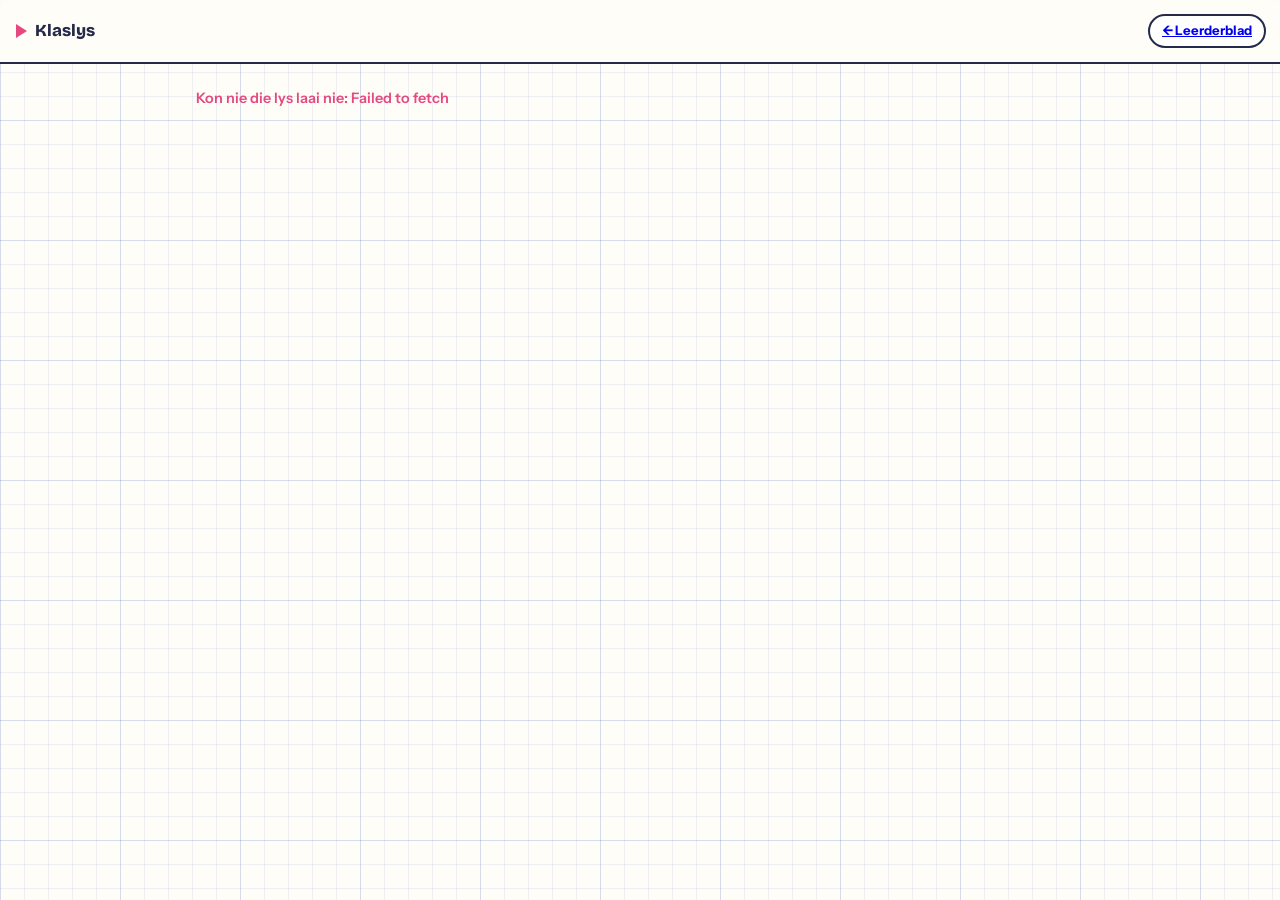
==== dashboard.html @ 18897993 "Vraestel Vlaggies: learners flag Paper II questions for revision Grade 12 class flag which questions" ====
<!doctype html>
<html lang="af">
<head>
<meta charset="utf-8">
<meta name="viewport" content="width=device-width, initial-scale=1, viewport-fit=cover">
<title>Vraestel Vlaggies — Klaslys</title>
<meta name="robots" content="noindex, nofollow">
<link rel="preconnect" href="https://fonts.googleapis.com">
<link rel="preconnect" href="https://fonts.gstatic.com" crossorigin>
<link href="https://fonts.googleapis.com/css2?family=Bricolage+Grotesque:opsz,wght@12..96,500;12..96,700;12..96,800&family=Instrument+Sans:ital,wght@0,400;0,500;0,600;0,700;1,400&display=swap" rel="stylesheet">
<link rel="stylesheet" href="css/styles.css">
</head>
<body>
<div id="app">
  <div class="topbar">
    <span class="tb-logo"><span class="tb-flag"></span><span>Klaslys</span></span>
    <div class="tb-right"><a class="pill" href="index.html">← Leerderblad</a></div>
  </div>
  <main class="view dash" id="view"><p class="muted">Laai…</p></main>
</div>
<script type="module" src="js/dashboard.js"></script>
</body>
</html>
---- css/styles.css ----
/* ============================================================
   Vraestel Vlaggies — same family as Circle Quest:
   cream grid paper, Bricolage headings, Instrument Sans body,
   five accents, thick ink borders, hard offset shadows. Phone-first.
   ============================================================ */
:root{
  --ink:#252a4a; --ink-soft:#5a5f82;
  --papier:#fffdf8; --kaart:#ffffff;
  --grid:rgba(86,120,190,.10); --grid2:rgba(86,120,190,.16);
  --s1:#e64980; --s2:#f76707; --s3:#0ea271; --s4:#4263eb; --s5:#9c36b5;
  --accent:#4263eb;
  --radius:18px;
  --shadow:5px 5px 0 rgba(37,42,74,.14);
  --shadow-sm:3px 3px 0 rgba(37,42,74,.16);
}
*{box-sizing:border-box; margin:0; padding:0;}
html{scroll-behavior:smooth;}
@media (prefers-reduced-motion: reduce){ *{transition:none!important; animation:none!important;} }
body{
  font-family:"Instrument Sans",system-ui,-apple-system,"Segoe UI",sans-serif;
  color:var(--ink); background-color:var(--papier);
  background-image:
    linear-gradient(var(--grid2) 1px, transparent 1px),
    linear-gradient(90deg, var(--grid2) 1px, transparent 1px),
    linear-gradient(var(--grid) 1px, transparent 1px),
    linear-gradient(90deg, var(--grid) 1px, transparent 1px);
  background-size:120px 120px,120px 120px,24px 24px,24px 24px;
  line-height:1.5; -webkit-text-size-adjust:100%;
}
h1,h2,h3{font-family:"Bricolage Grotesque","Instrument Sans",sans-serif; line-height:1.08; letter-spacing:-.01em;}
.eyebrow{font-weight:700; letter-spacing:.14em; font-size:.74rem; color:var(--ink-soft); text-transform:uppercase;}
.muted{color:var(--ink-soft);} .small{font-size:.82rem;} .center{text-align:center;}
.err{color:var(--s1); font-weight:600; font-size:.9rem; margin:6px 0;}

#app{min-height:100dvh; display:flex; flex-direction:column;}
.view{width:100%; max-width:720px; margin:0 auto; padding:18px 16px 96px; flex:1;}
[hidden]{display:none!important;}

/* ---------- buttons & pills ---------- */
.btn{
  cursor:pointer; font:700 .95rem "Instrument Sans",sans-serif;
  border:2px solid var(--ink); border-radius:999px; padding:10px 18px;
  background:#fff; color:var(--ink); transition:transform .1s ease, box-shadow .1s ease;
}
.btn:hover,.btn:focus-visible{transform:translate(-1px,-1px); box-shadow:2px 2px 0 var(--ink); outline:none;}
.btn:active{transform:translate(0,0); box-shadow:none;}
.btn.primary{background:var(--accent); color:#fff; border-color:var(--ink);}
.btn.big{padding:13px 22px; font-size:1.05rem; width:100%;}
.btn.small{padding:7px 14px; font-size:.85rem;}
.btn:disabled{opacity:.5; cursor:default; transform:none; box-shadow:none;}
.link-btn{background:none; border:none; color:var(--ink-soft); font:600 .9rem "Instrument Sans",sans-serif;
  cursor:pointer; padding:11px 8px; min-height:42px;}
.link-btn:hover{color:var(--ink);}

.pill{border:2px solid var(--ink); border-radius:999px; padding:5px 12px; font-weight:700; font-size:.82rem; background:#fff; white-space:nowrap;}
/* the two topbar controls a learner actually taps need a phone-sized target */
.pill.lang{cursor:pointer; min-height:42px; padding:5px 16px;}
.tb-logo{min-height:42px; padding:4px 2px;}
.pill.who{background:rgba(37,42,74,.06); border-style:dashed;}
.pill.count{background:var(--s1); color:#fff;}

/* ---------- top bar ---------- */
.topbar{position:sticky; top:0; z-index:40; display:flex; justify-content:space-between; align-items:center;
  gap:8px; padding:10px 14px; background:rgba(255,253,248,.92); backdrop-filter:blur(6px); border-bottom:2px solid var(--ink);}
.tb-logo{display:inline-flex; align-items:center; gap:8px; background:none; border:none; cursor:pointer;
  font-family:"Bricolage Grotesque",sans-serif; font-weight:800; font-size:1.05rem; color:var(--ink);}
.tb-flag{width:0;height:0;border-left:11px solid var(--s1);border-top:7px solid transparent;border-bottom:7px solid transparent;display:inline-block;}
.tb-right{display:flex; align-items:center; gap:6px; flex-wrap:wrap; justify-content:flex-end;}

/* ---------- cards ---------- */
.card{background:var(--kaart); border:2px solid var(--ink); border-radius:var(--radius); padding:20px; box-shadow:var(--shadow);}
.card + .card{margin-top:14px;}
.card-title{font-size:1.3rem; margin-bottom:4px;}

/* ---------- opening screens ---------- */
.hero{position:relative; text-align:center; padding:30px 0 18px; overflow:hidden;}
.hero h1{font-size:2.3rem; font-weight:800;}
.hero h1::first-letter{color:var(--s1);}
.hero p{margin-top:8px; color:var(--ink-soft);}
.gate{max-width:460px; margin:0 auto;}
.text-input{width:100%; font:500 1rem "Instrument Sans",sans-serif; padding:12px 14px; margin:8px 0;
  border:2px solid var(--ink); border-radius:12px; background:#fff; color:var(--ink);}
.text-input:focus{outline:none; box-shadow:2px 2px 0 var(--accent);}
.lang-row{display:flex; gap:10px; margin-top:10px;}
.lang-row .btn{flex:1;}

/* ---------- route chooser ---------- */
.routes{display:flex; flex-direction:column; gap:14px; margin-top:16px;}
.route{display:flex; align-items:center; gap:14px; text-align:left; cursor:pointer;
  background:#fff; border:2px solid var(--ink); border-radius:var(--radius); padding:18px;
  box-shadow:var(--shadow); transition:transform .1s ease, box-shadow .1s ease; width:100%; color:var(--ink);}
.route:hover,.route:focus-visible{transform:translate(-2px,-2px); box-shadow:7px 7px 0 rgba(37,42,74,.16); outline:none;}
.route-ico{font-size:1.9rem; line-height:1;}
.route h3{font-size:1.15rem;}
.route p{font-size:.88rem; color:var(--ink-soft); margin-top:2px;}

/* ---------- paper chips ---------- */
.paper-row{display:grid; grid-template-columns:repeat(4,1fr); gap:8px; margin:12px 0 6px;}
.paper-chip{cursor:pointer; font:800 1rem "Bricolage Grotesque",sans-serif; padding:12px 4px;
  border:2px solid var(--ink); border-radius:14px; background:#fff; color:var(--ink); transition:.1s;}
.paper-chip:hover,.paper-chip:focus-visible{transform:translate(-1px,-1px); box-shadow:3px 3px 0 var(--accent); outline:none;}
.paper-chip.on{background:var(--ink); color:#fff;}

/* ---------- search ---------- */
.search-wrap{position:sticky; top:53px; z-index:30; background:var(--papier); padding:10px 0 8px; margin-bottom:2px;}
.search{width:100%; font:500 1rem "Instrument Sans",sans-serif; padding:12px 14px 12px 40px;
  border:2px solid var(--ink); border-radius:999px; background:#fff url("data:image/svg+xml;utf8,<svg xmlns='http://www.w3.org/2000/svg' viewBox='0 0 24 24' fill='none' stroke='%235a5f82' stroke-width='2.4' stroke-linecap='round'><circle cx='11' cy='11' r='7'/><path d='M20 20l-3.5-3.5'/></svg>") no-repeat 12px center; background-size:18px;}
.search:focus{outline:none; box-shadow:2px 2px 0 var(--accent);}
.hint{font-size:.8rem; color:var(--ink-soft); margin-top:6px;}

/* ---------- question list ---------- */
.qblock{border:2px solid var(--ink); border-radius:var(--radius); background:#fff; margin-bottom:12px; overflow:hidden; box-shadow:var(--shadow-sm);}
.qhead{display:flex; align-items:center; gap:10px; padding:12px 14px; background:rgba(37,42,74,.04); border-bottom:2px solid var(--ink);}
.qhead .dot{width:12px; height:12px; border-radius:50%; border:2px solid var(--ink); flex:none;}
.qhead h3{font-size:1.05rem; flex:1;}
.qhead .meta{font-size:.78rem; color:var(--ink-soft); white-space:nowrap;}
.parts{display:flex; flex-direction:column;}
.part{display:flex; align-items:flex-start; gap:10px; text-align:left; width:100%; cursor:pointer;
  background:#fff; border:none; border-top:1px solid rgba(37,42,74,.12); padding:11px 14px; color:var(--ink);
  font:500 .92rem "Instrument Sans",sans-serif; transition:background .1s;}
.part:first-child{border-top:none;}
.part:hover,.part:focus-visible{background:rgba(66,99,235,.07); outline:none;}
.part.on{background:rgba(230,73,128,.10);}
.part-id{font-weight:800; font-family:"Bricolage Grotesque",sans-serif; min-width:56px; flex:none;}
.part-txt{flex:1; line-height:1.35;}
.part-mk{color:var(--ink-soft); font-size:.8rem; flex:none;}
.part-tick{flex:none; font-weight:800; color:var(--s1);}
.part.whole{background:rgba(37,42,74,.035); font-weight:700;}
.part.whole.on{background:rgba(230,73,128,.14);}

/* ---------- topic list ---------- */
.topic{border:2px solid var(--ink); border-radius:var(--radius); background:#fff; margin-bottom:12px; overflow:hidden; box-shadow:var(--shadow-sm);}
.topic-head{display:flex; align-items:center; gap:10px; width:100%; cursor:pointer; text-align:left;
  background:rgba(37,42,74,.04); border:none; padding:14px; color:var(--ink);
  font:800 1.05rem "Bricolage Grotesque",sans-serif;}
.topic-head:hover,.topic-head:focus-visible{background:rgba(66,99,235,.08); outline:none;}
.topic-head .dot{width:14px; height:14px; border-radius:50%; border:2px solid var(--ink); flex:none;}
.topic-head .caret{margin-left:auto; color:var(--ink-soft); font-size:.9rem;}
.subs{border-top:2px solid var(--ink);}
.sub{display:flex; align-items:center; gap:10px; width:100%; text-align:left; cursor:pointer;
  background:#fff; border:none; border-top:1px solid rgba(37,42,74,.12); padding:12px 14px; color:var(--ink);
  font:500 .95rem "Instrument Sans",sans-serif;}
.sub:first-child{border-top:none;}
.sub:hover,.sub:focus-visible{background:rgba(66,99,235,.07); outline:none;}
.sub.on{background:rgba(230,73,128,.10);}
.sub-txt{flex:1;}
.sub-tick{font-weight:800; color:var(--s1);}

.dot-stat{background:var(--s3);} .dot-ana{background:var(--s4);}
.dot-trig{background:var(--s2);} .dot-euc{background:var(--s1);}
.dot-tgraph{background:var(--s5);} .dot-t3d{background:var(--ink);}

/* ---------- my list ---------- */
.mine{display:flex; flex-direction:column; gap:10px;}
.mine-item{display:flex; align-items:flex-start; gap:10px; border:2px solid var(--ink); border-radius:14px;
  background:#fff; padding:12px 14px; box-shadow:var(--shadow-sm);}
.mine-item .body{flex:1;}
.mine-item .ttl{font-weight:700;}
.mine-item .cmt{font-size:.86rem; color:var(--ink-soft); margin-top:3px; font-style:italic;}
.x-btn{background:none; border:2px solid var(--ink); border-radius:50%; width:38px; height:38px; flex:none;
  cursor:pointer; font-weight:800; font-size:1.1rem; line-height:1; color:var(--ink);}
.x-btn:hover{background:var(--s1); color:#fff;}
.empty{text-align:center; color:var(--ink-soft); padding:26px 10px;}

/* ---------- comment sheet ---------- */
.sheet-back{position:fixed; inset:0; background:rgba(37,42,74,.42); z-index:60; display:flex; align-items:flex-end; justify-content:center;}
.sheet{background:var(--papier); border:2px solid var(--ink); border-radius:20px 20px 0 0; width:100%; max-width:560px;
  padding:20px 18px calc(20px + env(safe-area-inset-bottom)); box-shadow:0 -6px 0 rgba(37,42,74,.14); max-height:88dvh; overflow:auto;}
@media (min-width:560px){ .sheet-back{align-items:center;} .sheet{border-radius:20px; box-shadow:var(--shadow);} }
.sheet h3{font-size:1.2rem;}
.sheet .what{margin:6px 0 2px; font-size:.94rem;}
.sheet textarea{width:100%; min-height:92px; resize:vertical; font:500 .98rem "Instrument Sans",sans-serif;
  padding:12px 14px; margin:10px 0 4px; border:2px solid var(--ink); border-radius:12px; background:#fff; color:var(--ink);}
.sheet textarea:focus{outline:none; box-shadow:2px 2px 0 var(--accent);}
.sheet-btns{display:flex; gap:10px; margin-top:10px;}
.sheet-btns .btn{flex:1;}

/* ---------- bottom bar ---------- */
.bottombar{position:fixed; left:0; right:0; bottom:0; z-index:50; display:flex; gap:8px; justify-content:center;
  padding:10px 12px calc(10px + env(safe-area-inset-bottom));
  background:rgba(255,253,248,.94); backdrop-filter:blur(6px); border-top:2px solid var(--ink);}
.bottombar .btn{flex:1; max-width:230px;}

/* ---------- toast ---------- */
.toast{position:fixed; left:50%; transform:translateX(-50%); bottom:80px; z-index:70;
  background:var(--ink); color:#fff; font-weight:700; font-size:.9rem; padding:10px 18px; border-radius:999px;
  box-shadow:var(--shadow-sm); animation:pop .2s ease;}
@keyframes pop{from{opacity:0; transform:translateX(-50%) translateY(6px);} to{opacity:1;}}

/* ---------- dashboard ---------- */
.dash{max-width:920px;}
.dash-tools{display:flex; flex-wrap:wrap; gap:8px; align-items:center; margin:12px 0;}
.stat-row{display:grid; grid-template-columns:repeat(auto-fit,minmax(120px,1fr)); gap:10px; margin:14px 0;}
.stat{border:2px solid var(--ink); border-radius:14px; background:#fff; padding:12px; text-align:center; box-shadow:var(--shadow-sm);}
.stat b{display:block; font-family:"Bricolage Grotesque",sans-serif; font-size:1.7rem;}
.stat span{font-size:.78rem; color:var(--ink-soft);}
.rank{display:flex; align-items:flex-start; gap:12px; border:2px solid var(--ink); border-radius:14px;
  background:#fff; padding:13px 15px; margin-bottom:10px; box-shadow:var(--shadow-sm);}
.rank .n{font-family:"Bricolage Grotesque",sans-serif; font-weight:800; font-size:1.5rem; min-width:34px;
  text-align:center; color:var(--s1);}
.rank .body{flex:1; min-width:0;}
.rank .ttl{font-weight:800;}
.rank .sub{font-size:.86rem; color:var(--ink-soft); margin-top:2px;}
.rank .who{font-size:.82rem; margin-top:5px;}
.rank .cmts{margin-top:7px; display:flex; flex-direction:column; gap:5px;}
.rank .cmt{font-size:.86rem; border-left:3px solid var(--s2); padding:2px 0 2px 9px;}
.rank .cmt b{font-weight:700;}
.dash-sec{margin-top:26px;}
.dash-sec h2{font-size:1.35rem; margin-bottom:4px;}
textarea.export{width:100%; min-height:240px; font:500 .8rem ui-monospace,Menlo,Consolas,monospace;
  padding:12px; border:2px solid var(--ink); border-radius:12px; background:#fff; color:var(--ink); margin-top:10px;}
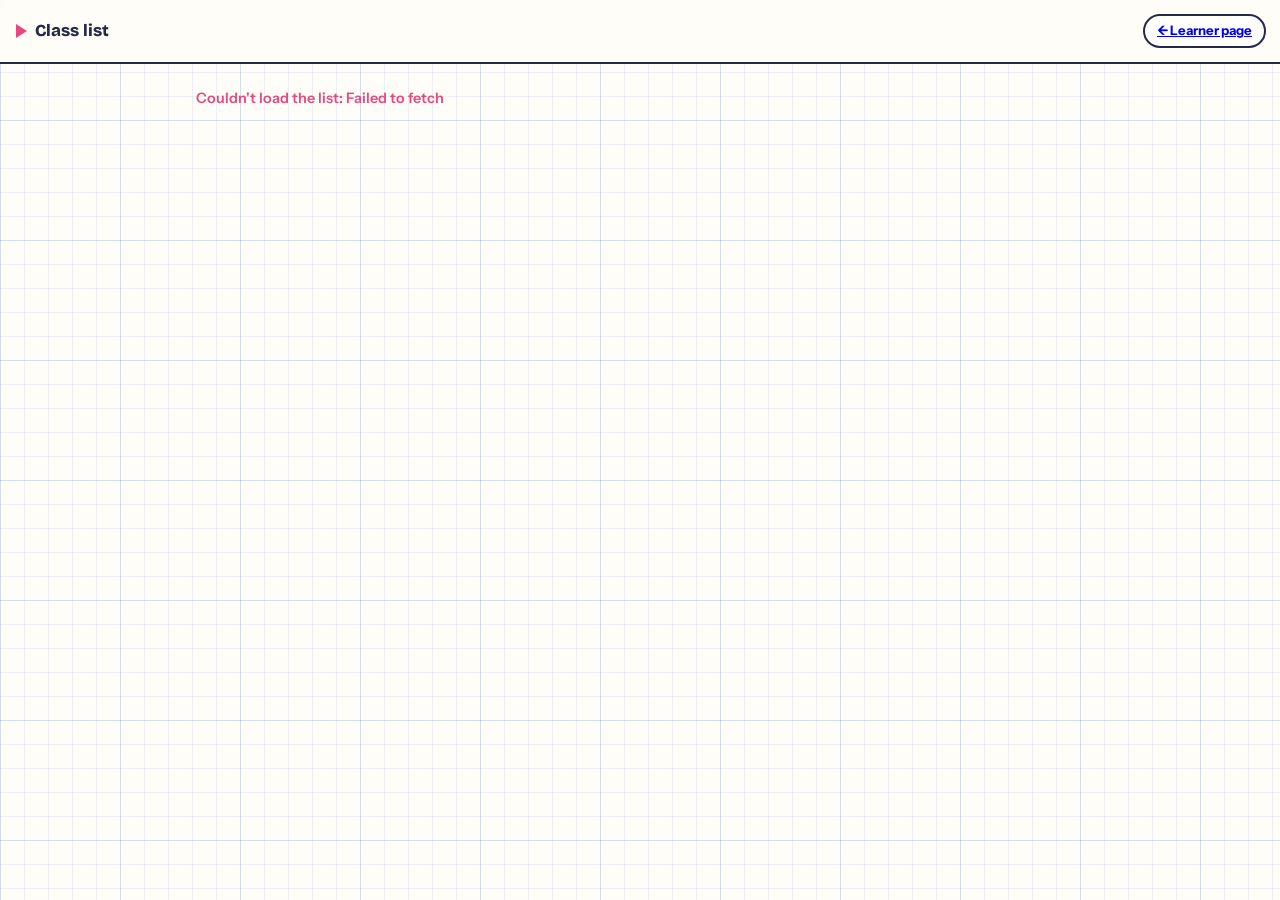
==== commit d6e38e55: "Teacher dashboard in English; Afrikaans says naam, not voornaam Two corrections from her:  - "voorna" ====
--- a/dashboard.html
+++ b/dashboard.html
@@ -1,9 +1,9 @@
 <!doctype html>
-<html lang="af">
+<html lang="en">
 <head>
 <meta charset="utf-8">
 <meta name="viewport" content="width=device-width, initial-scale=1, viewport-fit=cover">
-<title>Vraestel Vlaggies — Klaslys</title>
+<title>Paper Flags — Class list</title>
 <meta name="robots" content="noindex, nofollow">
 <link rel="preconnect" href="https://fonts.googleapis.com">
 <link rel="preconnect" href="https://fonts.gstatic.com" crossorigin>
@@ -13,10 +13,10 @@
 <body>
 <div id="app">
   <div class="topbar">
-    <span class="tb-logo"><span class="tb-flag"></span><span>Klaslys</span></span>
-    <div class="tb-right"><a class="pill" href="index.html">← Leerderblad</a></div>
+    <span class="tb-logo"><span class="tb-flag"></span><span>Class list</span></span>
+    <div class="tb-right"><a class="pill" href="index.html">← Learner page</a></div>
   </div>
-  <main class="view dash" id="view"><p class="muted">Laai…</p></main>
+  <main class="view dash" id="view"><p class="muted">Loading…</p></main>
 </div>
 <script type="module" src="js/dashboard.js"></script>
 </body>
--- a/css/styles.css
+++ b/css/styles.css
@@ -84,6 +84,20 @@
 .lang-row{display:flex; gap:10px; margin-top:10px;}
 .lang-row .btn{flex:1;}
 
+/* the anonymous tick */
+.tick-row{display:flex; align-items:flex-start; gap:12px; cursor:pointer; margin:10px 0 2px;
+  padding:12px 14px; border:2px dashed var(--ink); border-radius:14px; background:rgba(37,42,74,.03);}
+.tick-row:hover{background:rgba(66,99,235,.07);}
+.tick-row:focus-within{box-shadow:2px 2px 0 var(--accent);}
+.tick{appearance:none; -webkit-appearance:none; flex:none; width:26px; height:26px; margin-top:1px;
+  border:2px solid var(--ink); border-radius:7px; background:#fff; cursor:pointer; position:relative;}
+.tick:checked{background:var(--s5);}
+.tick:checked::after{content:"✓"; position:absolute; inset:0; color:#fff; font-weight:800;
+  font-size:1rem; display:flex; align-items:center; justify-content:center;}
+.tick-body{display:flex; flex-direction:column; gap:2px;}
+.tick-ttl{font-weight:700; font-size:.95rem;}
+.tick-hint{font-size:.82rem; color:var(--ink-soft); line-height:1.35;}
+
 /* ---------- route chooser ---------- */
 .routes{display:flex; flex-direction:column; gap:14px; margin-top:16px;}
 .route{display:flex; align-items:center; gap:14px; text-align:left; cursor:pointer;
